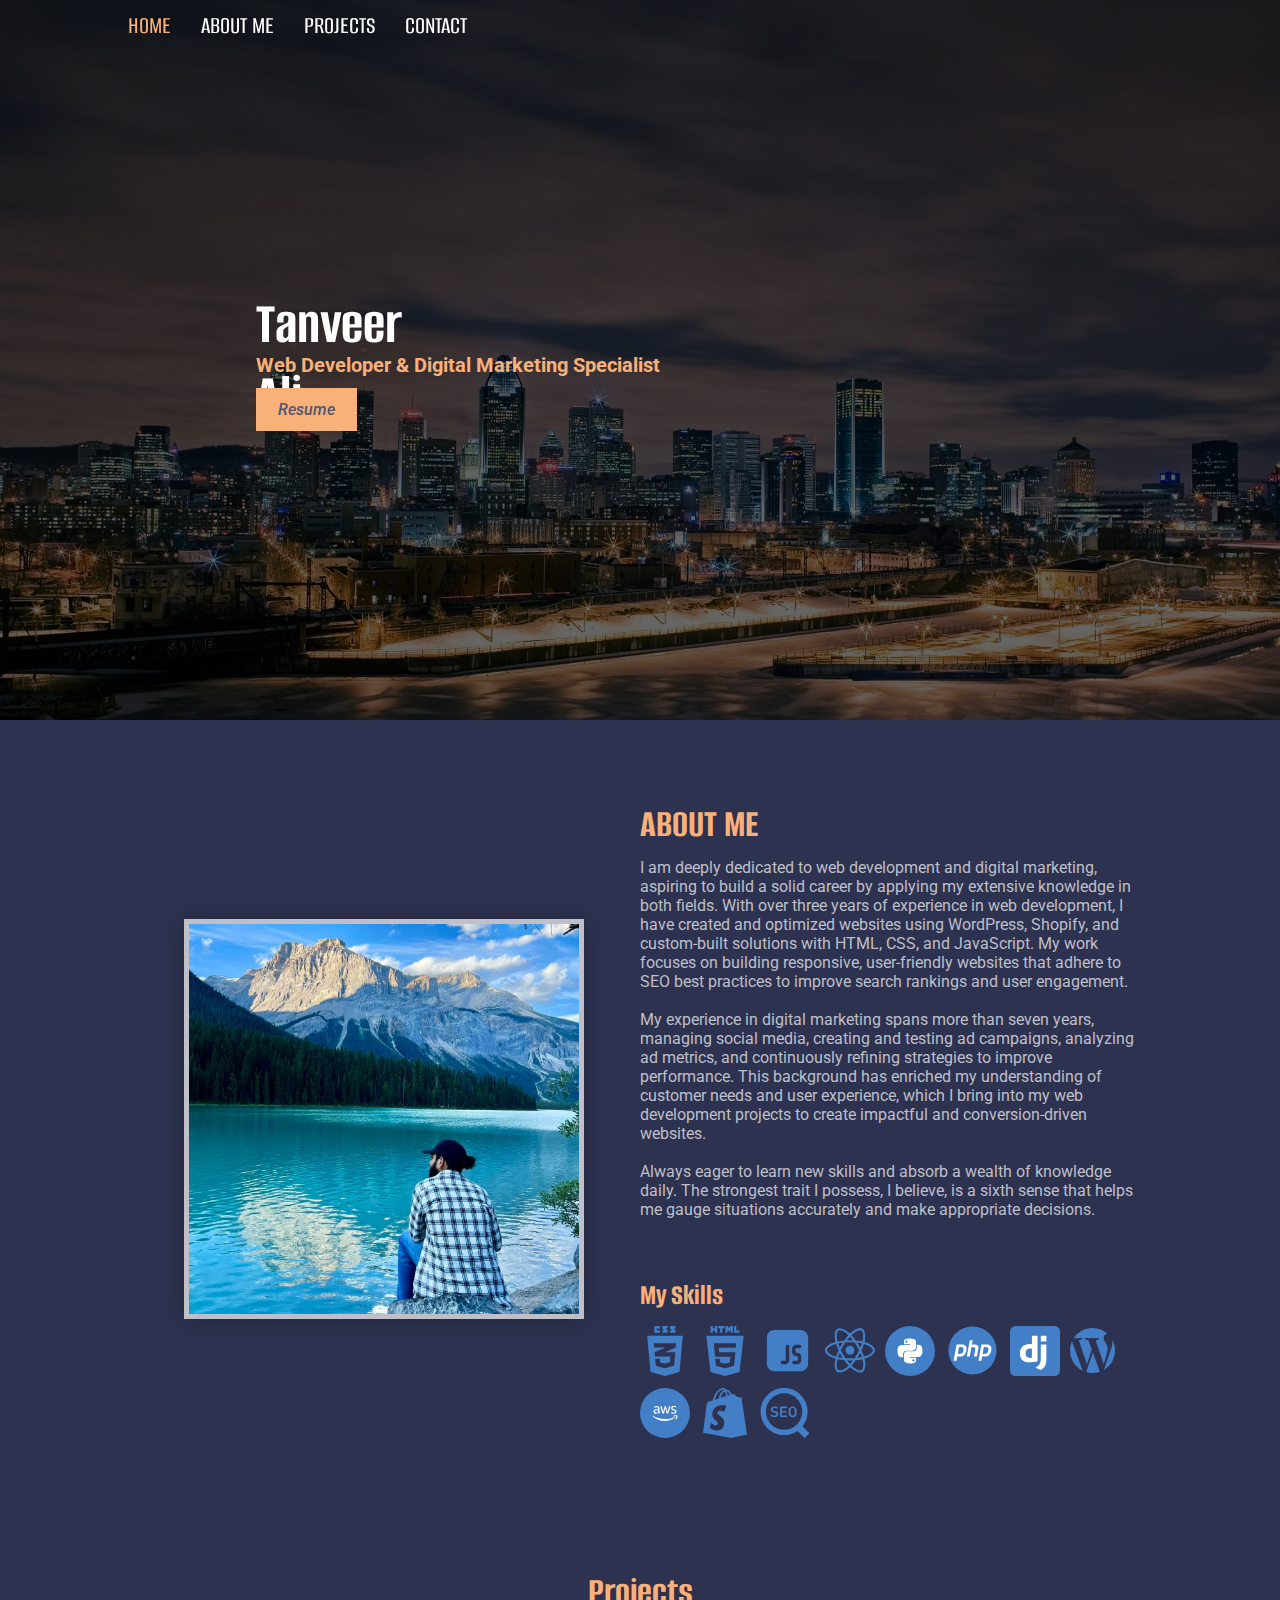
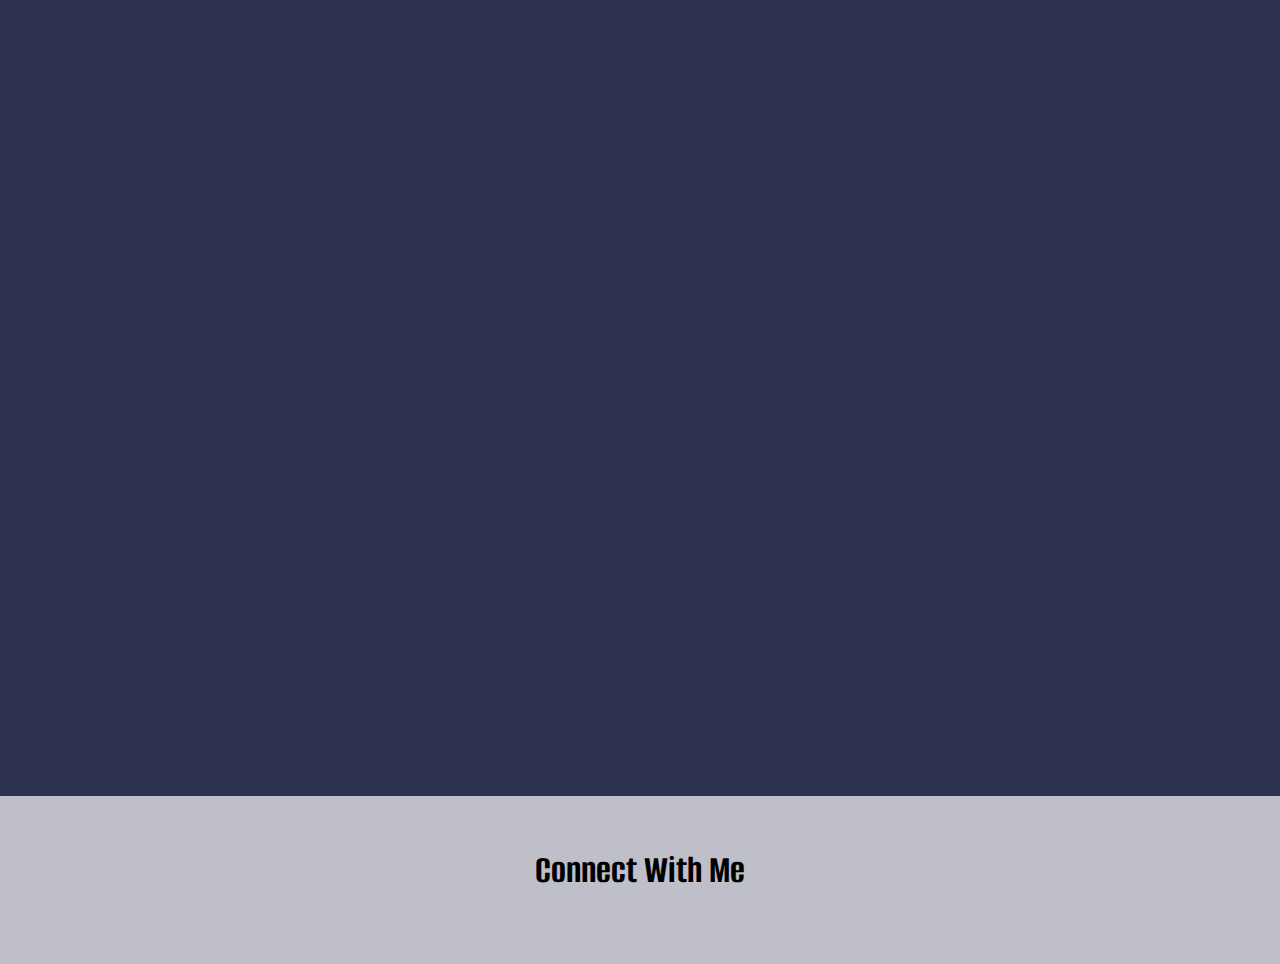
==== index.html @ 38479834 "Edit about me" ====
<!DOCTYPE html>
<html lang="en">

<head>
  <meta charset="UTF-8" />
  <meta name="viewport" content="width=device-width, initial-scale=1.0" />

  <link href="https://fonts.googleapis.com/css2?family=Roboto:wght@200;300;400;500&display=swap" rel="stylesheet" />

  <link href="https://fonts.googleapis.com/css2?family=Alumni+Sans:wght@400;500&display=swap" rel="stylesheet" />

  <link href="https://fonts.googleapis.com/css2?family=PT+Sans+Caption&display=swap" rel="stylesheet" />

  <link href="https://fonts.googleapis.com/css2?family=Quicksand:wght@300;400;500&display=swap" rel="stylesheet" />

  <link href="https://fonts.googleapis.com/css2?family=Lato:ital,wght@0,100;0,300;0,400;1,100;1,300;1,400&display=swap"
    rel="stylesheet" />

  <link rel="stylesheet" href="https://cdnjs.cloudflare.com/ajax/libs/font-awesome/6.4.2/css/all.min.css"
    integrity="sha512-z3gLpd7yknf1YoNbCzqRKc4qyor8gaKU1qmn+CShxbuBusANI9QpRohGBreCFkKxLhei6S9CQXFEbbKuqLg0DA=="
    crossorigin="anonymous" referrerpolicy="no-referrer" />

  <link href="https://unpkg.com/aos@2.3.1/dist/aos.css" rel="stylesheet" />

  <title>Tanveer Ali</title>
  <link rel="stylesheet" href="css/style.css" />
</head>

<body>
  <header class="header">
    <div class="container">
      <nav class="navbar">
        <a href="#home" class="active">Home</a>
        <a href="#about">About Me</a>
        <a href="#projects">Projects</a>
        <a href="#contact">Contact</a>
      </nav>
    </div>

    <i class="fa-solid fa-bars" id="menu-icon"></i>
  </header>

  <!------------- BANNER ------------->
  <section class="banner" id="home">
    <div class="container">
      <div class="text-box">
        <h1>Tanveer Ali</h1>
        <h3>Web Developer & Digital Marketing Specialist</h3>
        <a href="Resume.pdf" target="_blank">Resume</a>
      </div>
      <!-- text-box end -->
    </div>
    <!-- container end -->
  </section>

  <!------------- ABOUT ------------->
  <section class="about" id="about">
    <div class="container">
      <div class="about-flex">
        <div class="left">
          <div class="image"></div>
        </div>

        <div class="right">
          <h2>ABOUT <span>ME</span></h2>
          <p>
            I am deeply dedicated to web development and digital marketing, aspiring to build a solid career by applying
            my extensive knowledge in both fields. With over three years of experience in web development, I have
            created and optimized websites using WordPress, Shopify, and custom-built solutions with HTML, CSS, and
            JavaScript. My work focuses on building responsive, user-friendly websites that adhere to SEO best practices
            to improve search rankings and user engagement.
          </p><br>

          <p>
            My experience in digital marketing spans more than seven years, managing social media, creating and testing
            ad campaigns, analyzing ad metrics, and continuously refining strategies to improve performance. This
            background has enriched my understanding of customer needs and user experience, which I bring into my web
            development projects to create impactful and conversion-driven websites.
          </p><br>

          <p>
            Always eager to learn new skills and absorb a wealth of knowledge daily. The strongest trait I possess, I
            believe, is a sixth sense that helps me gauge situations accurately and make appropriate decisions.
          </p><br><br>

          <h3>My Skills</h3>
          <div class="skills">
            <img src="assets/svg/css.svg" width="50px" height="50px" />
            <img src="assets/svg/html.svg" width="50px" height="50px" />
            <img src="assets/svg/js.svg" width="55px" height="55px" />
            <img src="assets/svg/react.svg" width="50px" height="50px" />
            <img src="assets/svg/python.svg" width="50px" height="50px" />
            <img src="assets/svg/php.svg" width="55px" height="55px" />
            <img src="assets/svg/django.svg" width="50px" height="50px" />
            <img src="assets/svg/wordpress.svg" width="45px" height="45px" />
            <img src="assets/svg/aws.svg" width="50px" height="50px" />
            <img src="assets/svg/shopify.svg" width="50px" height="50px" />
            <img src="assets/svg/seo.svg" width="50px" height="50px" />
          </div>
        </div>
      </div>
    </div>
  </section>

  <!------------- PROJECTS ------------->
  <section class="projects" id="projects">
    <div class="container">
      <h2>Projects</h2>
      <div class="projects-flex">

        <!-- project AudioShpere -->
        <div class="card project1" data-aos="fade-up" data-aos-duration="500">
          <div class="thumbnail"></div>

          <article>
            <h3>AUDIOSHPERE - Podcast Website</h3>
            <p>
              A podcast website where users will be able to listen to
              audios/podcasts of different categories, create accounts and also upload their
              own creation.
            </p>
            <a href="https://www.sktanveer65.web582.com/portfolio/projects/audiosphere-v2/views/view-homesliders.php"
              target="_blank">Demo</a>
            <a href="https://github.com/sk-tanveer-ali/Audiosphere" target="_blank">Github</a>

            <a href="https://www.figma.com/design/VOWmLmZ2tsmQkWJKHl5E4G/Prototype-(AudioSphere)?t=mxPRVC7AeO6gVfGo-1"
              target="_blank">Figma</a>

            <h4>Technologies used:</h4>
            <p>HTML | CSS | JS | PHP | SQL</p>
          </article>
        </div>
        <!-- project AudioSphere end -->

        <!-- project EV Rivals -->
        <div class="card project3" data-aos="fade-up" data-aos-duration="500">
          <div class="thumbnail"></div>

          <article>
            <h3>EV RIVALS - Blog Website</h3>
            <p>
              My personal blog site about Electric Vehicles built with WordPress and Elementor. Mainly generating
              contents using AI and focusing more on doing SEO to increase traffic. Also exploring affiliate marketing
              to generate revenue.
            </p>
            <a href="https://www.evrivals.com" target="_blank">Visit Website</a>
            <!-- <a href="#">Github</a> -->

            <h4>Technologies used:</h4>
            <p>Wordpress | Elementor | Rank Math for SEO </p>
          </article>
        </div>
        <!-- project EV Rivals end -->

        <!-- project Exclusia -->
        <div class="card project7" data-aos="fade-up" data-aos-duration="500">
          <div class="thumbnail"></div>

          <article>
            <h3>EXCLUSIA - Shopify Store</h3>
            <p>
              A Shopify store built by me for a clothing brand, featuring a customized Shopify theme with Liquid
              templating. Currently working on inventory management and SEO.
            </p>
            <a href="https://www.exclusia.com/" target="_blank">Visit Store</a>
            <h4>Technologies used:</h4>
            <p>HTML | CSS | Liquid | JSON | Shopify Store Builder</p>
          </article>
        </div><!-- project Exclusia end -->

        <!-- project Balanced Locus -->
        <div class="card project8" data-aos="fade-up" data-aos-duration="500">
          <div class="thumbnail"></div>

          <article>
            <h3>Balanced Locus - Psychotherapy Service</h3>
            <p>
              My recent project done during my internship for a Psychotherapist. Built the website from scratch in
              wordpress using Elementor. During this project I had to go through a lot of revision with the client until
              she was happy with the design.
            </p>
            <a href="http://rawadh34.sg-host.com/" target="_blank">Visit Website</a>
            <!-- <a href="#">Github</a> -->

            <h4>Technologies used:</h4>
            <p>Wordpress | Elementor </p>
          </article>
        </div>
        <!-- project Balance Locus end -->

        <!-- project Workout Fitness -->
        <div class="card project4" data-aos="fade-up" data-aos-duration="500">
          <div class="thumbnail"></div>

          <article>
            <h3>WORDPRESS THEME</h3>
            <p>
              A theme built from scratch using HTML, CSS, and PHP. This theme is designed for any business offering
              various service packages, sharing their story, and featuring a blog section to aid in SEO.<br>
              For this project, I selected a gym business.
            </p>
            <a href="https://www.optimistic-elgamal.138-197-142-11.plesk.page/" target="_blank">Demo</a>
            <a href="https://github.com/sk-tanveer-ali/Workout-Fitness" target="_blank">Github</a>

            <h4>Technologies used:</h4>
            <p>Wordpress | ACF | HTML | CSS | PHP</p>
          </article>
        </div>
        <!-- project Workout Fitness end -->

        <!-- project Auto Adis -->
        <div class="card project5" data-aos="fade-up" data-aos-duration="500">
          <div class="thumbnail"></div>

          <article>
            <h3>AUTO ADIS - Car Dealership Website</h3>
            <p>
              This project was about rebuilding the website of an existing car
              dealership business using Bootstrap mainly. My goal to rebuild
              this website was to prioritize the needs of the target audience,
              usability and functionality to create a successful online
              platform for the car dealership.
            </p>
            <a href="http://www.sktanveer65.web582.com/portfolio/projects/auto-adis/index.html" target="_blank">Demo</a>
            <a href="https://github.com/sk-tanveer-ali/Auto-Adis" target="_blank">Github</a>

            <h4>Technologies used:</h4>
            <p>HTML | CSS | Bootstrap | Slick Slider | Fancy Box</p>
          </article>
        </div>
        <!-- project Auto Adis end -->

        <!-- project Spendwise -->
        <div class="card project2" data-aos="fade-up" data-aos-duration="500">
          <div class="thumbnail"></div>

          <article>
            <h3>SPENDWISE - Expense Tracker</h3>
            <p>
              It is a web application to add, edit and delete daily
              expenses to keep your spendings on check. Developed using- HTML,
              CSS, Javascript & PHP with relational databases.
            </p>
            <a href="https://www.sktanveer65.web582.com/portfolio/projects/spendwise/spendwise.html"
              target="_blank">Demo</a>
            <a href="#">Github</a>

            <h4>Technologies used:</h4>
            <p>HTML | CSS | JS | PHP | Bootstrap</p>
          </article>
        </div>
        <!-- project Spendwise end -->

        <!-- project Brewed Awekening -->
        <!-- <div class="card project6" data-aos="fade-up" data-aos-duration="500">
          <div class="thumbnail"></div>

          <article>
            <h3>BREWED AWAKENING - Coffee Shop</h3>
            <p>
              A simple website for a coffee shop.
            </p>
            <a href="http://www.sktanveer65.web582.com/portfolio/projects/brewed-awakening/index.html"
              target="_blank">Demo</a>
            <a href="https://github.com/sk-tanveer-ali/brewed-awakening" target="_blank">Github</a>

            <h4>Technologies used:</h4>
            <p>HTML | CSS</p>
          </article>
        </div> -->
        <!-- project Brewed Awakening end -->

      </div><!-- projects-flex end -->
    </div><!-- container end -->
  </section>

  <!-- <section class="photoshop">
      <div class="container">
        <h2>Photoshop</h2>
        <div class="photoshop-flex">
          <article></article>
          <div class="slider">

          </div>
        </div>
      </div>
    </section> -->

  <footer class="contact" id="contact">
    <div class="container">
      <h2>Connect With Me</h2>
      <div class="contact-flex">
        <a href="https://www.linkedin.com/in/sk-tanveer-ali/" target="_blank"><i class="fa-brands fa-linkedin"></i></a>

        <a href="mailto:sktanveerali.official@gmail.com"><i class="fa-solid fa-envelope"></i></a>
      </div>
    </div>
    <!-- container end -->
  </footer>

  <script src="js/script.js"></script>

  <script src="https://unpkg.com/aos@2.3.1/dist/aos.js"></script>

  <script>
    AOS.init({ once: true });
  </script>
</body>

</html>
---- css/style.css ----
/*
#437FC7
#6DAFFE
#EDF6FF
#FFFFFF
#B9732F
*/

* {
  margin: 0;
  padding: 0;
  box-sizing: border-box;
  scroll-behavior: smooth;
}

:root {
  --primary-color: #2d3250;
  --secondary-color: #676f9d;
  --bg-color: #2d3250;
  --button-color: #f9b17a;
  --secondary-bg-color: #bebfc8;
  --text-color1: #f9b17a;
  --text-color2: #51556f;
  --text-color3: #bebfc8;
  --header-color: #424769;
}

body {
  background-color: var(--bg-color);
  font-family: "Alumni Sans", sans-serif;
}

section {
  padding: 50px 0;
}

.container {
  max-width: 1200px;
  width: 80%;
  margin: 0 auto;
}

/************************** HEADER ***********************/

.header {
  background-color: transparent;
  font-size: 25px;
  color: white;
  height: 50px;
  width: 100%;
  display: flex;
  justify-content: center;
  align-items: center;
  position: fixed;
  left: 0%;
  top: 0%;
  z-index: 1;
  transition: 0.3s;
}

.sticky {
  background-color: var(--header-color);
  filter: drop-shadow(0px 0px 10px rgba(0, 0, 0, 0.5));
}

.navbar {
  display: flex;
  justify-content: left;
  align-items: center;
  gap: 30px;
}

.navbar a {
  text-decoration: none;
  text-transform: uppercase;
  font-weight: 500;
  color: white;
}

.navbar a:hover,
.navbar a.active {
  cursor: pointer;
  color: var(--text-color1);
}

#menu-icon {
  font-size: 25px;
  color: var(--text-color);
  cursor: pointer;
  display: none;
}

/************************** BANNER ***********************/
.banner {
  background: url("../assets/images/banner.jpg") rgba(0, 0, 0, 0.6);
  background-position: center;
  background-size: cover;
  background-blend-mode: overlay;
  background-attachment: fixed;
  height: 80vh;
  position: relative;
}

.text-box {
  position: absolute;
  text-align: left;
  color: white;
  left: 20%;
  top: 40%;
}

.text-box h1 {
  animation: 1s h1 ease-out;
  position: absolute;
  font-family: "Alumni Sans", sans-serif;
  font-size: 60px;
  width: 200px;
}

@keyframes h1 {
  from {
    transform: translateX(-500px);
  }

  to {
    transform: translateX(0px);
  }
}

.text-box h3 {
  animation: 1s h3 ease-out;
  position: absolute;
  top: 65px;
  font-family: "Roboto", sans-serif;
  font-size: 20px;
  width: 500px;
  color: var(--text-color1);
  margin-bottom: 30px;
}

@keyframes h3 {
  from {
    transform: translateX(-500px);
  }

  to {
    transform: translateX(0px);
  }
}

.text-box a {
  animation: 1.5s resume-btn linear;
  position: absolute;
  top: 100px;
  font-family: "Roboto", sans-serif;
  font-weight: 500;
  font-style: oblique;
  color: var(--text-color2);
  text-decoration: none;
  padding: 10px 20px;
  background-color: var(--button-color);
  color: var(--text-color2);
  border: 2px solid transparent;
  transition: 0.5s;
}

@keyframes resume-btn {
  from {
    opacity: 0;
  }

  to {
    opacity: 1;
  }
}

.text-box a:hover {
  cursor: pointer;
  background-color: var(--header-color);
  border: 2px solid var(--text-color1);
  color: white;
}

/************************** ABOUT ***********************/

.about {
  padding: 80px 0;
  position: relative;
  color: var(--text-color3);
}

.about-flex {
  display: flex;
  align-items: center;
}

.about-flex .left {
  display: flex;
  justify-content: center;
  align-items: center;
  width: 50%;
}

.about .left .image {
  background-image: url(../assets/images/me.jpg);
  background-size: cover;
  background-position: center;
  background-blend-mode: overlay;
  border: 5px solid var(--secondary-bg-color);
  filter: drop-shadow(0px 0px 10px rgba(0, 0, 0, 0.25));
  height: 400px;
  width: 400px;
  position: relative;
}

.about .right {
  width: 50%;
  padding: 0 10px 0 0;
}

.about .right .skills {
  display: wrap;
  flex-wrap: wrap;
  justify-content: left;
  align-items: center;
  gap: 10px;
}

.about .right h2 {
  font-size: 40px;
  margin-bottom: 10px;
  color: var(--text-color1);
}

.about .right h2 span {
  color: var(--text-color1);
}

.about .right p {
  font-family: "Roboto", sans-serif;
}

.about .right a {
  color: var(--text-color3);
}

.about .right a:hover {
  color: var(--text-color1);
}

.about .right h3 {
  color: var(--header-color);
  font-size: 30px;
  color: var(--text-color1);
  margin-top: 20px;
  margin-bottom: 10px;
}

.skills {
  display: flex;
  gap: 10px;
}

/************************ PROJECTS ***********************/

.projects {
  text-align: center;
}

.projects .container {
  width: 70%;
}

.projects .thumbnail {
  width: 30%;
  display: flex;
  justify-content: center;
  align-items: center;
}

.projects article {
  width: 70%;
}

.projects h2 {
  font-size: 40px;
  margin-bottom: 20px;
  color: var(--text-color1);
}

.projects .card {
  background-color: var(--secondary-color);
  display: flex;
  justify-content: center;
  align-items: center;
  min-height: 300px;
  gap: 30px;
  margin-bottom: 30px;
  border-radius: 5px;
  text-align: left;
  filter: drop-shadow(0px 0px 10px rgba(0, 0, 0, 0.25));
  transition: 0.25s;
}

/* .projects .card:hover {
  scale: 1.025;
} */

.projects .card .thumbnail {
  height: 250px;
  width: 350px;
  margin: 0px 20px;
}

.projects .project1 .thumbnail {
  border: 2px solid white;
  background-image: url(../assets/images/audiosphere.png);
  background-size: cover;
}

.projects .project2 .thumbnail {
  height: 250px;
  width: 350px;
  border: 2px solid white;
  background-image: url(../assets/images/spendwise.png);
  background-size: cover;
}

.projects .project3 .thumbnail {
  height: 250px;
  width: 350px;
  border: 2px solid white;
  background-image: url(../assets/images/evrivals.png);
  background-size: cover;
}

.projects .project4 .thumbnail {
  height: 250px;
  width: 350px;
  border: 2px solid white;
  background-image: url(../assets/images/workout.png);
  background-size: cover;
}

.projects .project5 .thumbnail {
  height: 250px;
  width: 350px;
  border: 2px solid white;
  background-image: url(../assets/images/autoadis.png);
  background-size: cover;
}

.projects .project6 .thumbnail {
  height: 250px;
  width: 350px;
  border: 2px solid white;
  background-image: url(../assets/images/brewedawekening.png);
  background-size: cover;
}

.projects .project7 .thumbnail {
  height: 250px;
  width: 350px;
  border: 2px solid white;
  background-image: url(../assets/images/exclusia.png);
  background-size: cover;
}

.projects .project8 .thumbnail {
  height: 250px;
  width: 350px;
  border: 2px solid white;
  background-image: url(../assets/images/balancedlocus.png);
  background-size: cover;
}

.projects .card article {
  padding-right: 30px;
  width: 60%;
}

.projects article h3 {
  font-size: 30px;
  color: white;
  margin-bottom: 10px;
  transition: 0.3s;
}

.projects article p {
  font-family: "Lato", sans-serif;
  font-size: 16px;
  transition: 0.3s;
}

.projects article a {
  display: inline-block;
  text-decoration: none;
  text-align: center;
  color: var(--text-color2);
  background-color: var(--text-color1);
  font-size: 18px;
  padding: 5px 10px;
  margin: 10px 0;
  margin-right: 10px;
  transition: 0.3s;
}

.projects .card:hover a {
  animation: skew-y-shake 1.3s infinite;
}

@keyframes skew-y-shake {
  0% {
    transform: skewY(-10deg);
  }

  5% {
    transform: skewY(10deg);
  }

  10% {
    transform: skewY(-10deg);
  }

  15% {
    transform: skewY(10deg);
  }

  20% {
    transform: skewY(0deg);
  }

  100% {
    transform: skewY(0deg);
  }
}

.projects article a:hover {
  color: var(--text-color2);
}

.projects h4 {
  font-size: 20px;
  color: white;
  transition: 0.3s;
}

.projects .card:hover h3,
.projects .card:hover h4 {
  color: var(--text-color1);
}

.projects .card:hover p {
  color: white;
}

/************************** CONTACT ***********************/

.contact {
  background-color: var(--secondary-bg-color);
  padding: 50px 0;
  text-align: center;
}

.contact h2 {
  font-size: 40px;
  margin-bottom: 20px;
}

.contact-flex {
  display: flex;
  justify-content: center;
  gap: 30px;
}

.contact .fa-linkedin,
.contact .fa-envelope {
  font-size: 50px;
  color: var(--primary-color);
}

.contact i:hover {
  color: var(--header-color);
  transition: 0.3s;
}

/************************** BREAKPOINTS ***********************/

@media (max-width: 1200px) {}

@media (max-width: 1050px) {
  .banner::before {
    right: 400px;
  }

  /******about********/

  .about-flex {
    flex-direction: column;
  }

  .about-flex .left {
    width: 100%;
    margin-bottom: 10px;
  }

  .about .right {
    text-align: center;
    width: 100%;
  }

  .about .right .skills {
    justify-content: center;
  }

  /******projects********/
  .projects .card {
    flex-direction: column;
    padding: 20px;
  }

  .projects .card article {
    padding-right: 0px;
    width: 90%;
  }
}

@media (max-width: 768px) {
  .header {
    background: var(--primary-color);
  }

  #menu-icon {
    display: block;
    padding: 0 30px;
  }

  .navbar {
    display: block;
    position: absolute;
    top: 100%;
    left: -100%;
    width: 100%;
    padding: 0 30px;
    background-color: var(--primary-color);
    transition-delay: 0.25s;
  }

  .navbar.active {
    left: 0;
    transition-delay: 0s;
  }

  .navbar a {
    display: block;
  }
}

@media (max-width: 600px) {

  .text-box h1 {
    width: 230px;
  }

  .text-box h3 {
    top: 70px;
    width: 300px;
  }

  .text-box a {
    top: 130px;
  }

  .about .right .skills {
    flex-wrap: wrap;
    justify-content: center;
    width: 90%;
  }

  .projects .container {
    width: 90%;
  }
}
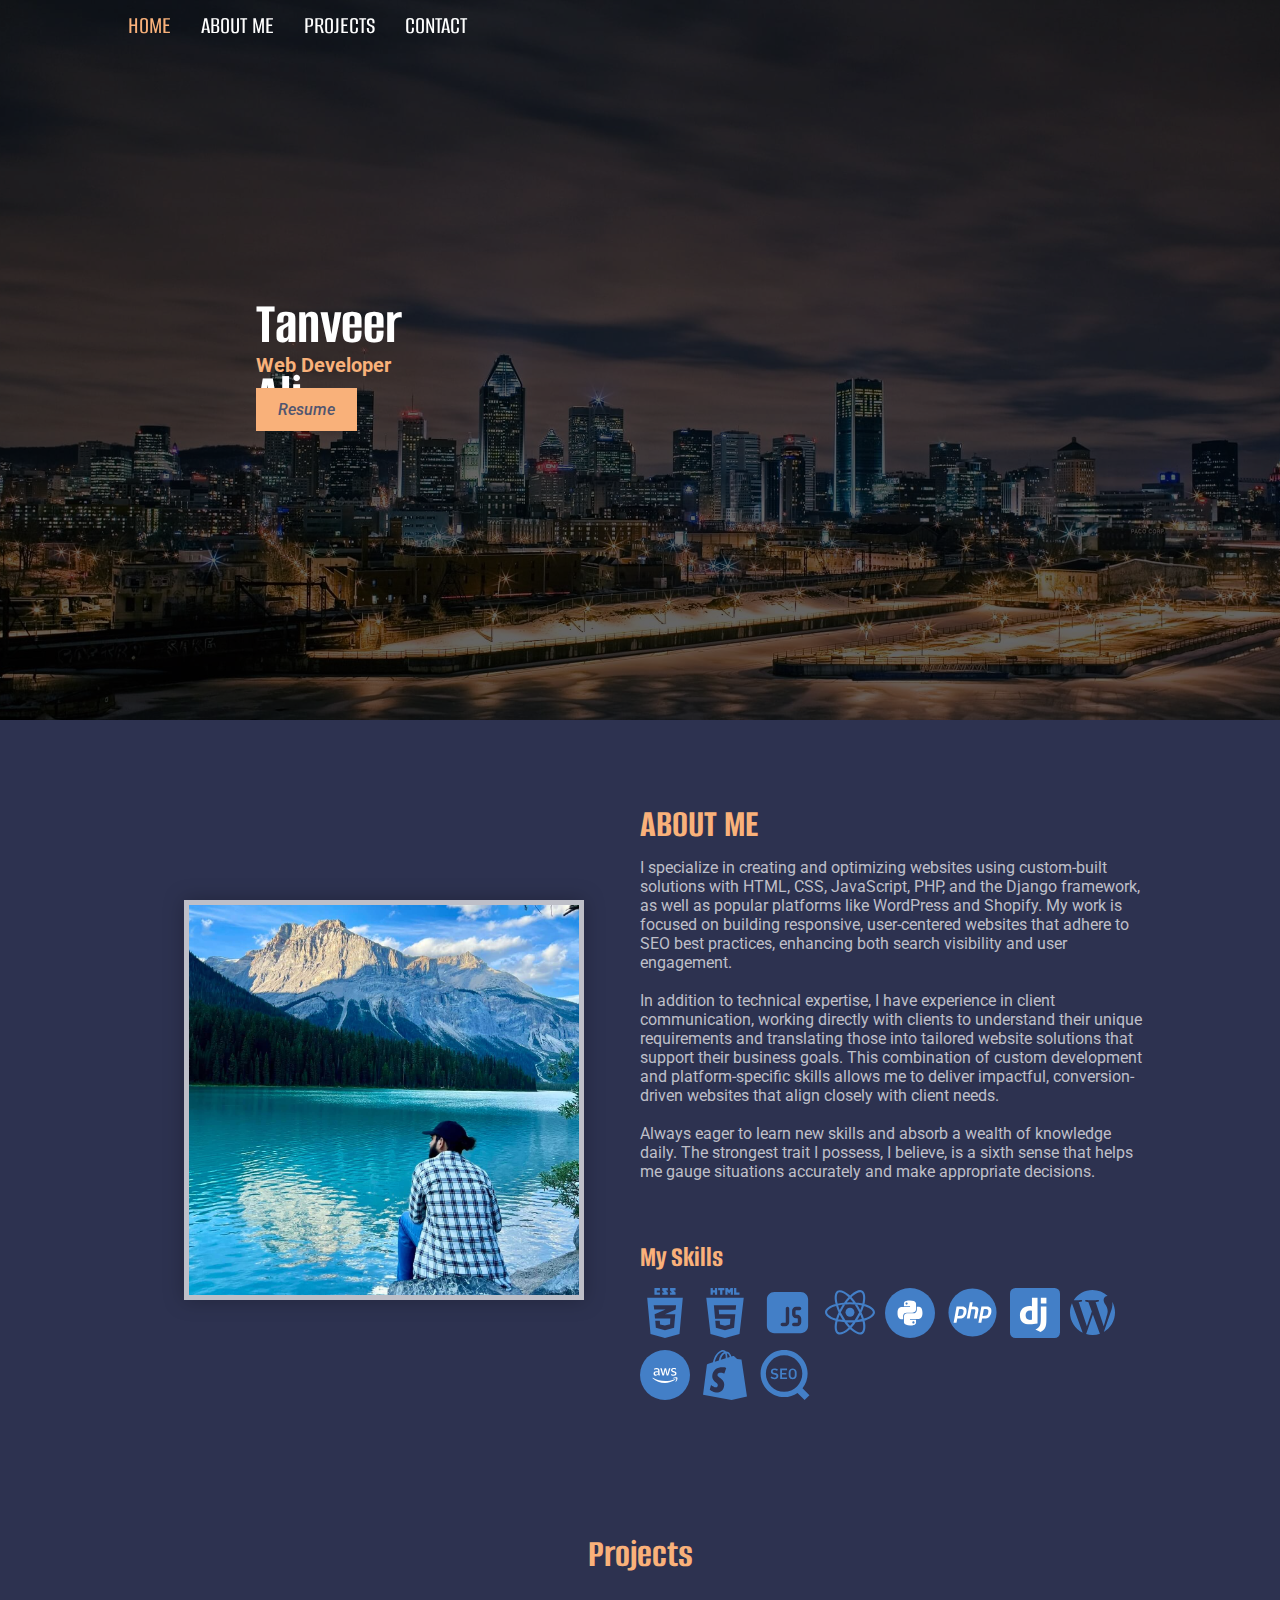
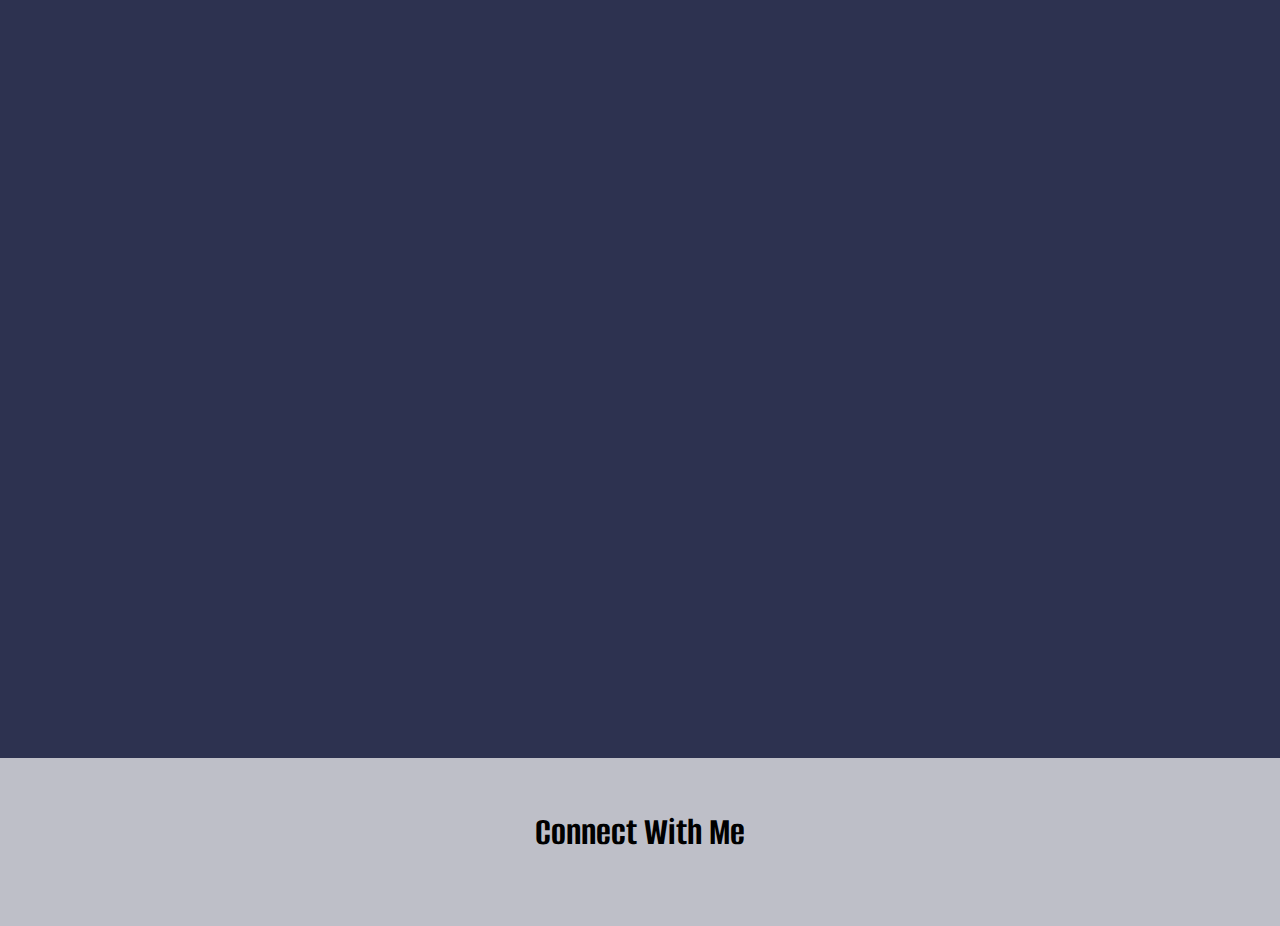
==== commit ef8c87b7: "Edit info" ====
--- a/index.html
+++ b/index.html
@@ -45,7 +45,7 @@
     <div class="container">
       <div class="text-box">
         <h1>Tanveer Ali</h1>
-        <h3>Web Developer & Digital Marketing Specialist</h3>
+        <h3>Web Developer</h3>
         <a href="Resume.pdf" target="_blank">Resume</a>
       </div>
       <!-- text-box end -->
@@ -64,18 +64,17 @@
         <div class="right">
           <h2>ABOUT <span>ME</span></h2>
           <p>
-            I am deeply dedicated to web development and digital marketing, aspiring to build a solid career by applying
-            my extensive knowledge in both fields. With over three years of experience in web development, I have
-            created and optimized websites using WordPress, Shopify, and custom-built solutions with HTML, CSS, and
-            JavaScript. My work focuses on building responsive, user-friendly websites that adhere to SEO best practices
-            to improve search rankings and user engagement.
+            I specialize in creating and optimizing websites using custom-built solutions with HTML, CSS, JavaScript,
+            PHP, and the Django framework, as well as popular platforms like WordPress and Shopify. My work is focused
+            on building responsive, user-centered websites that adhere to SEO best practices, enhancing both search
+            visibility and user engagement.
           </p><br>
 
           <p>
-            My experience in digital marketing spans more than seven years, managing social media, creating and testing
-            ad campaigns, analyzing ad metrics, and continuously refining strategies to improve performance. This
-            background has enriched my understanding of customer needs and user experience, which I bring into my web
-            development projects to create impactful and conversion-driven websites.
+            In addition to technical expertise, I have experience in client communication, working directly with clients
+            to understand their unique requirements and translating those into tailored website solutions that support
+            their business goals. This combination of custom development and platform-specific skills allows me to
+            deliver impactful, conversion-driven websites that align closely with client needs.
           </p><br>
 
           <p>
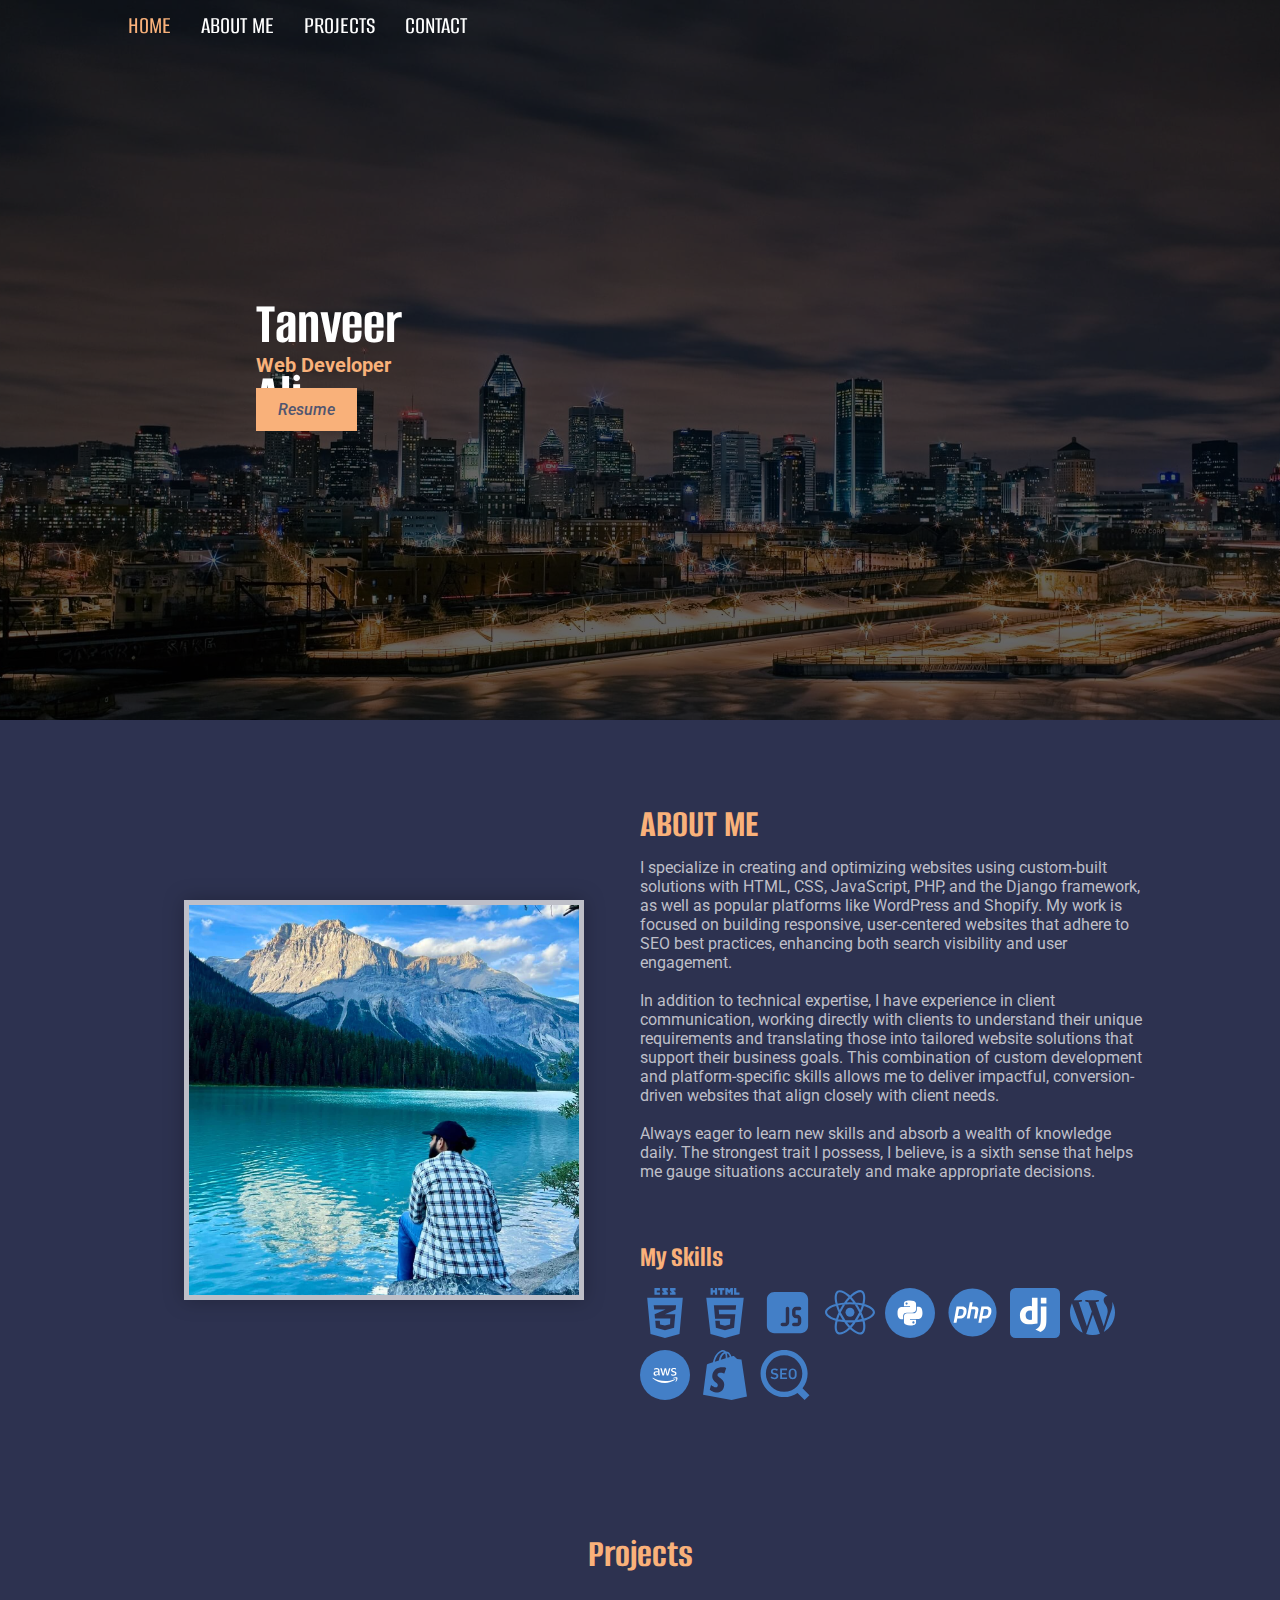
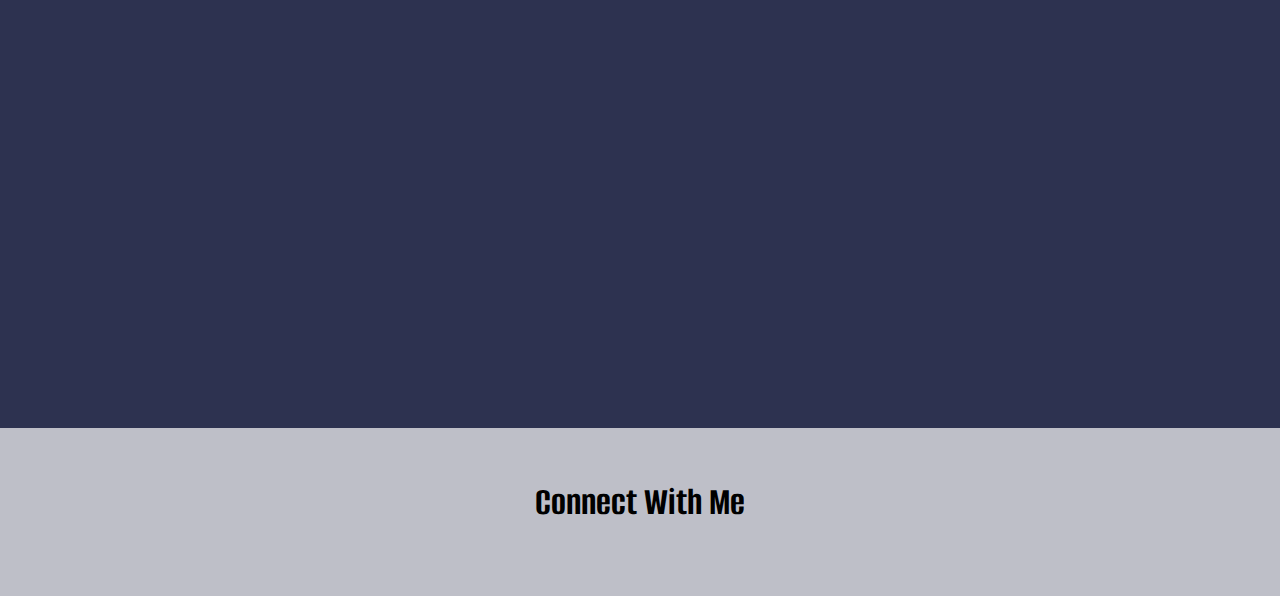
==== commit a6b10d2f: "Fix index.html update from another repo" ====
--- a/index.html
+++ b/index.html
@@ -107,29 +107,7 @@
       <h2>Projects</h2>
       <div class="projects-flex">
 
-        <!-- project AudioShpere -->
-        <div class="card project1" data-aos="fade-up" data-aos-duration="500">
-          <div class="thumbnail"></div>
-
-          <article>
-            <h3>AUDIOSHPERE - Podcast Website</h3>
-            <p>
-              A podcast website where users will be able to listen to
-              audios/podcasts of different categories, create accounts and also upload their
-              own creation.
-            </p>
-            <a href="https://www.sktanveer65.web582.com/portfolio/projects/audiosphere-v2/views/view-homesliders.php"
-              target="_blank">Demo</a>
-            <a href="https://github.com/sk-tanveer-ali/Audiosphere" target="_blank">Github</a>
-
-            <a href="https://www.figma.com/design/VOWmLmZ2tsmQkWJKHl5E4G/Prototype-(AudioSphere)?t=mxPRVC7AeO6gVfGo-1"
-              target="_blank">Figma</a>
-
-            <h4>Technologies used:</h4>
-            <p>HTML | CSS | JS | PHP | SQL</p>
-          </article>
-        </div>
-        <!-- project AudioSphere end -->
+
 
         <!-- project EV Rivals -->
         <div class="card project3" data-aos="fade-up" data-aos-duration="500">
@@ -167,7 +145,7 @@
           </article>
         </div><!-- project Exclusia end -->
 
-        <!-- project Balanced Locus -->
+        <!-- project Balanced Locus --->
         <div class="card project8" data-aos="fade-up" data-aos-duration="500">
           <div class="thumbnail"></div>
 
@@ -198,7 +176,7 @@
               various service packages, sharing their story, and featuring a blog section to aid in SEO.<br>
               For this project, I selected a gym business.
             </p>
-            <a href="https://www.optimistic-elgamal.138-197-142-11.plesk.page/" target="_blank">Demo</a>
+            <a href="https://orange-kudu-597325.hostingersite.com/" target="_blank">Demo</a>
             <a href="https://github.com/sk-tanveer-ali/Workout-Fitness" target="_blank">Github</a>
 
             <h4>Technologies used:</h4>
@@ -220,7 +198,7 @@
               usability and functionality to create a successful online
               platform for the car dealership.
             </p>
-            <a href="http://www.sktanveer65.web582.com/portfolio/projects/auto-adis/index.html" target="_blank">Demo</a>
+            <a href="https://sk-tanveer-ali.github.io/Auto-Adis/" target="_blank">Demo</a>
             <a href="https://github.com/sk-tanveer-ali/Auto-Adis" target="_blank">Github</a>
 
             <h4>Technologies used:</h4>
@@ -229,8 +207,34 @@
         </div>
         <!-- project Auto Adis end -->
 
+
+        <!-- project AudioShpere -->
+        <div class="card project1" data-aos="fade-up" data-aos-duration="500">
+          <div class="thumbnail"></div>
+
+          <article>
+            <h3>AUDIOSHPERE - Podcast Website</h3>
+            <p>
+              A podcast website where users will be able to listen to
+              audios/podcasts of different categories, create accounts and also upload their
+              own creation.
+            </p>
+            <a href="https://www.sktanveer65.web582.com/portfolio/projects/audiosphere-v2/views/view-homesliders.php"
+              target="_blank">Demo</a>
+            <a href="https://github.com/sk-tanveer-ali/Audiosphere" target="_blank">Github</a>
+
+            <a href="https://www.figma.com/design/VOWmLmZ2tsmQkWJKHl5E4G/Prototype-(AudioSphere)?t=mxPRVC7AeO6gVfGo-1"
+              target="_blank">Figma</a>
+
+            <h4>Technologies used:</h4>
+            <p>HTML | CSS | JS | PHP | SQL</p>
+          </article>
+        </div>
+        <!-- project AudioSphere end -->
+
+
         <!-- project Spendwise -->
-        <div class="card project2" data-aos="fade-up" data-aos-duration="500">
+        <!-- <div class="card project2" data-aos="fade-up" data-aos-duration="500">
           <div class="thumbnail"></div>
 
           <article>
@@ -247,7 +251,7 @@
             <h4>Technologies used:</h4>
             <p>HTML | CSS | JS | PHP | Bootstrap</p>
           </article>
-        </div>
+        </div> -->
         <!-- project Spendwise end -->
 
         <!-- project Brewed Awekening -->
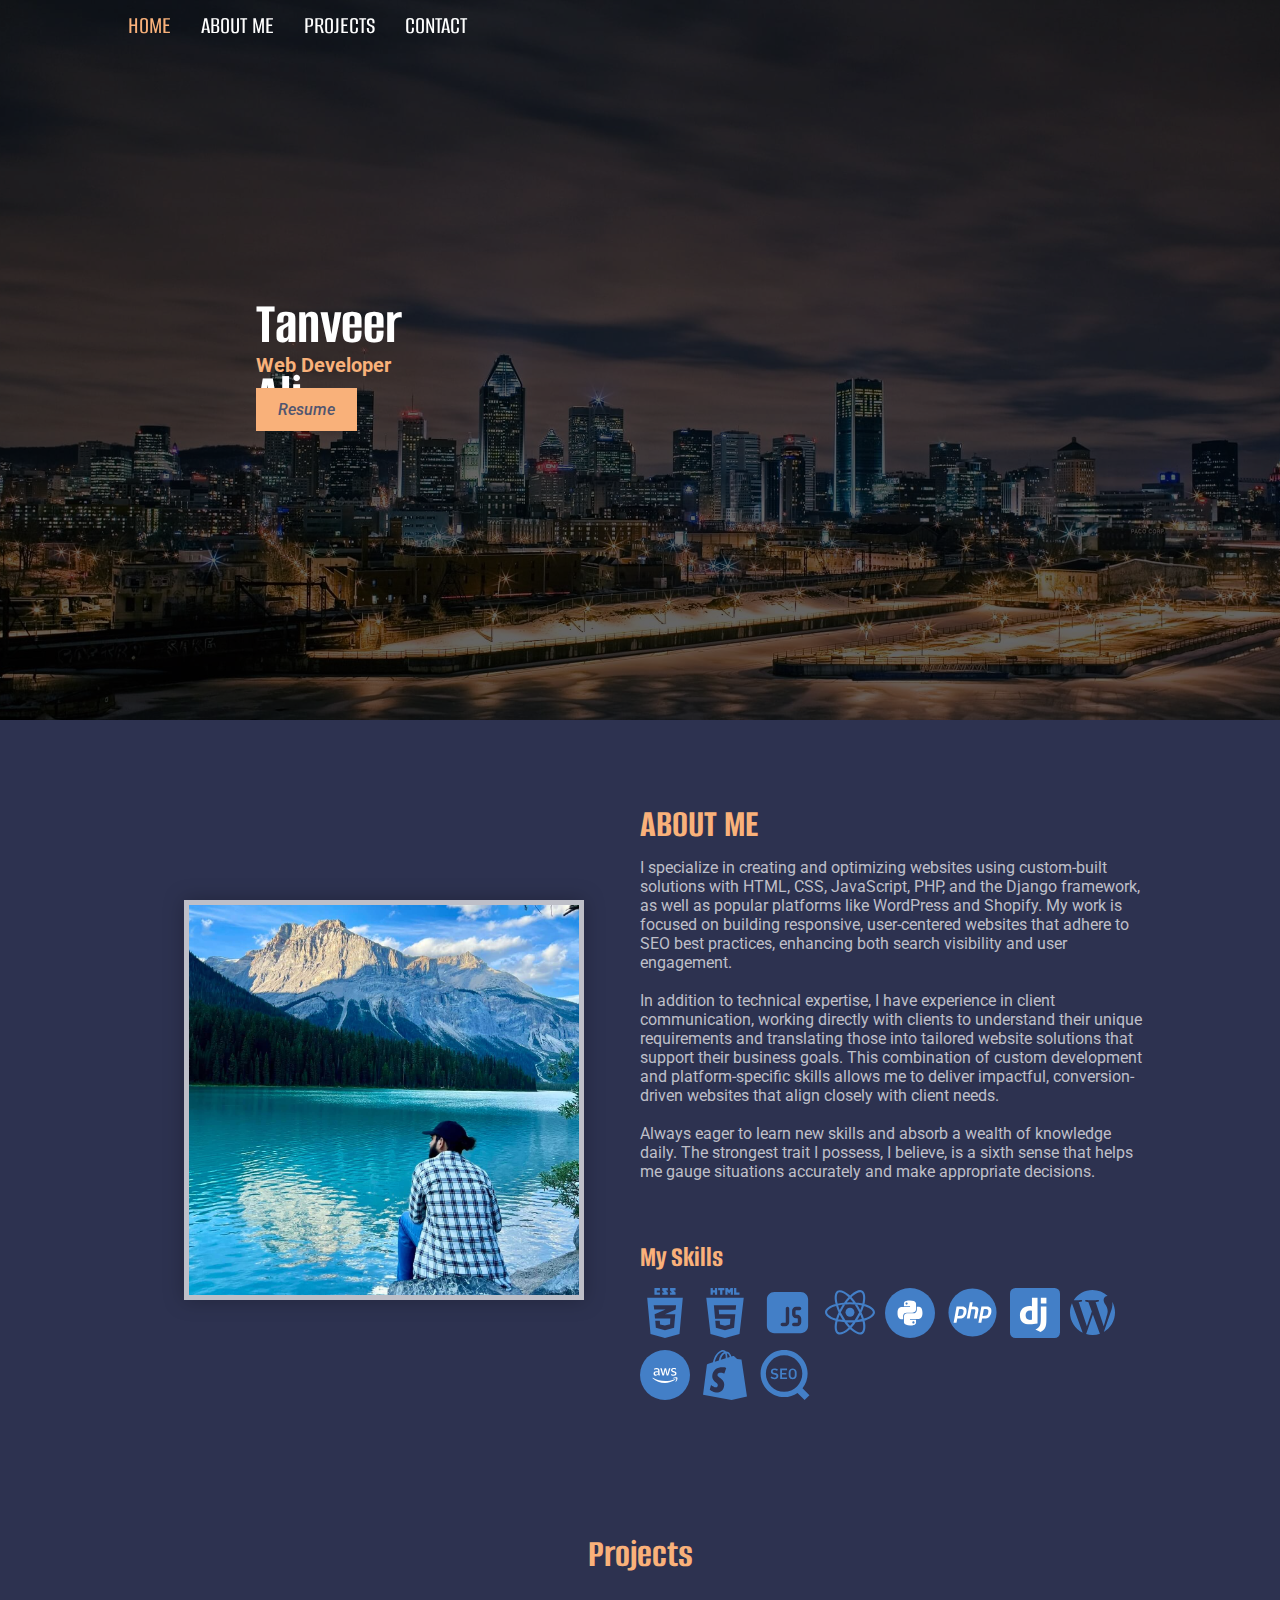
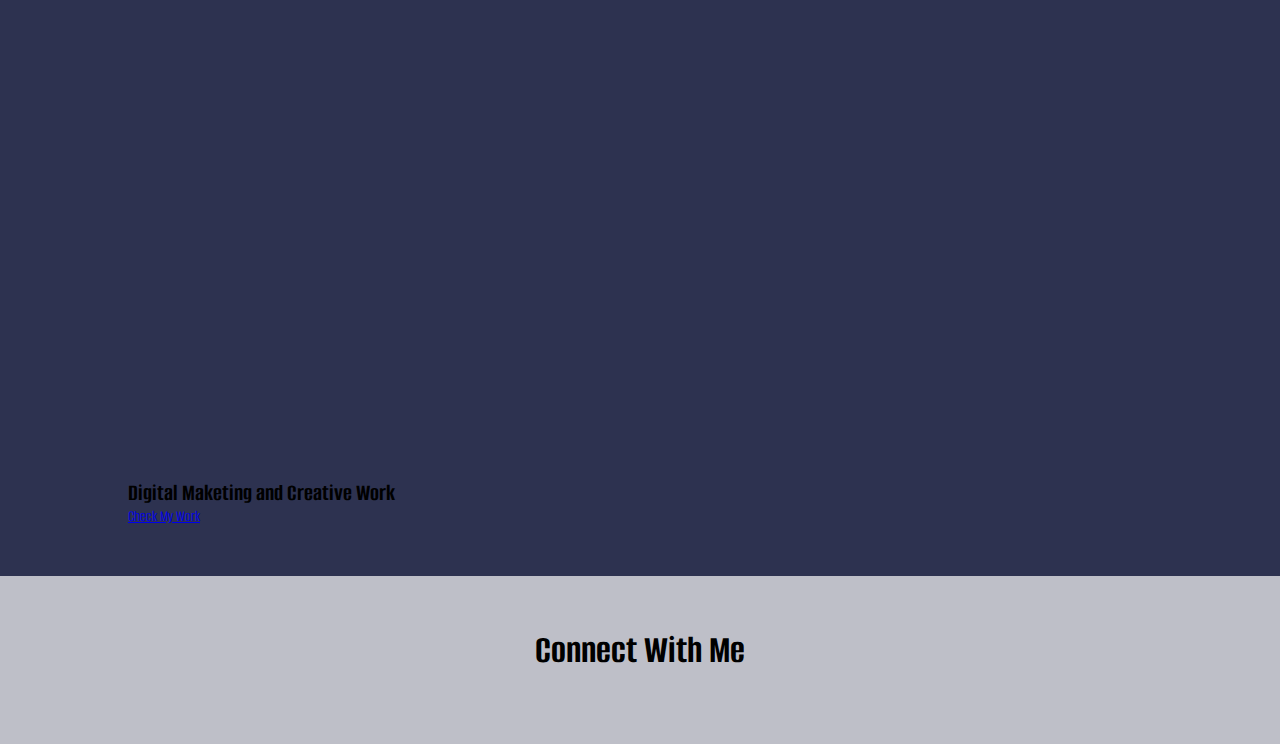
==== commit 6ba8950a: "Update index html" ====
--- a/index.html
+++ b/index.html
@@ -219,7 +219,7 @@
               audios/podcasts of different categories, create accounts and also upload their
               own creation.
             </p>
-            <a href="https://www.sktanveer65.web582.com/portfolio/projects/audiosphere-v2/views/view-homesliders.php"
+            <a href="https://audiosphere.hustlemedia360.com/audiosphere/views/view-homesliders.php"
               target="_blank">Demo</a>
             <a href="https://github.com/sk-tanveer-ali/Audiosphere" target="_blank">Github</a>
 
@@ -289,6 +289,14 @@
       </div>
     </section> -->
 
+  <section class="marketing" id="marketing">
+    <div class="container">
+      <h2>Digital Maketing and Creative Work</h2>
+      <a href="Work.pdf" target="_blank">Check My Work</a>
+    </div>
+  </section>
+
+
   <footer class="contact" id="contact">
     <div class="container">
       <h2>Connect With Me</h2>
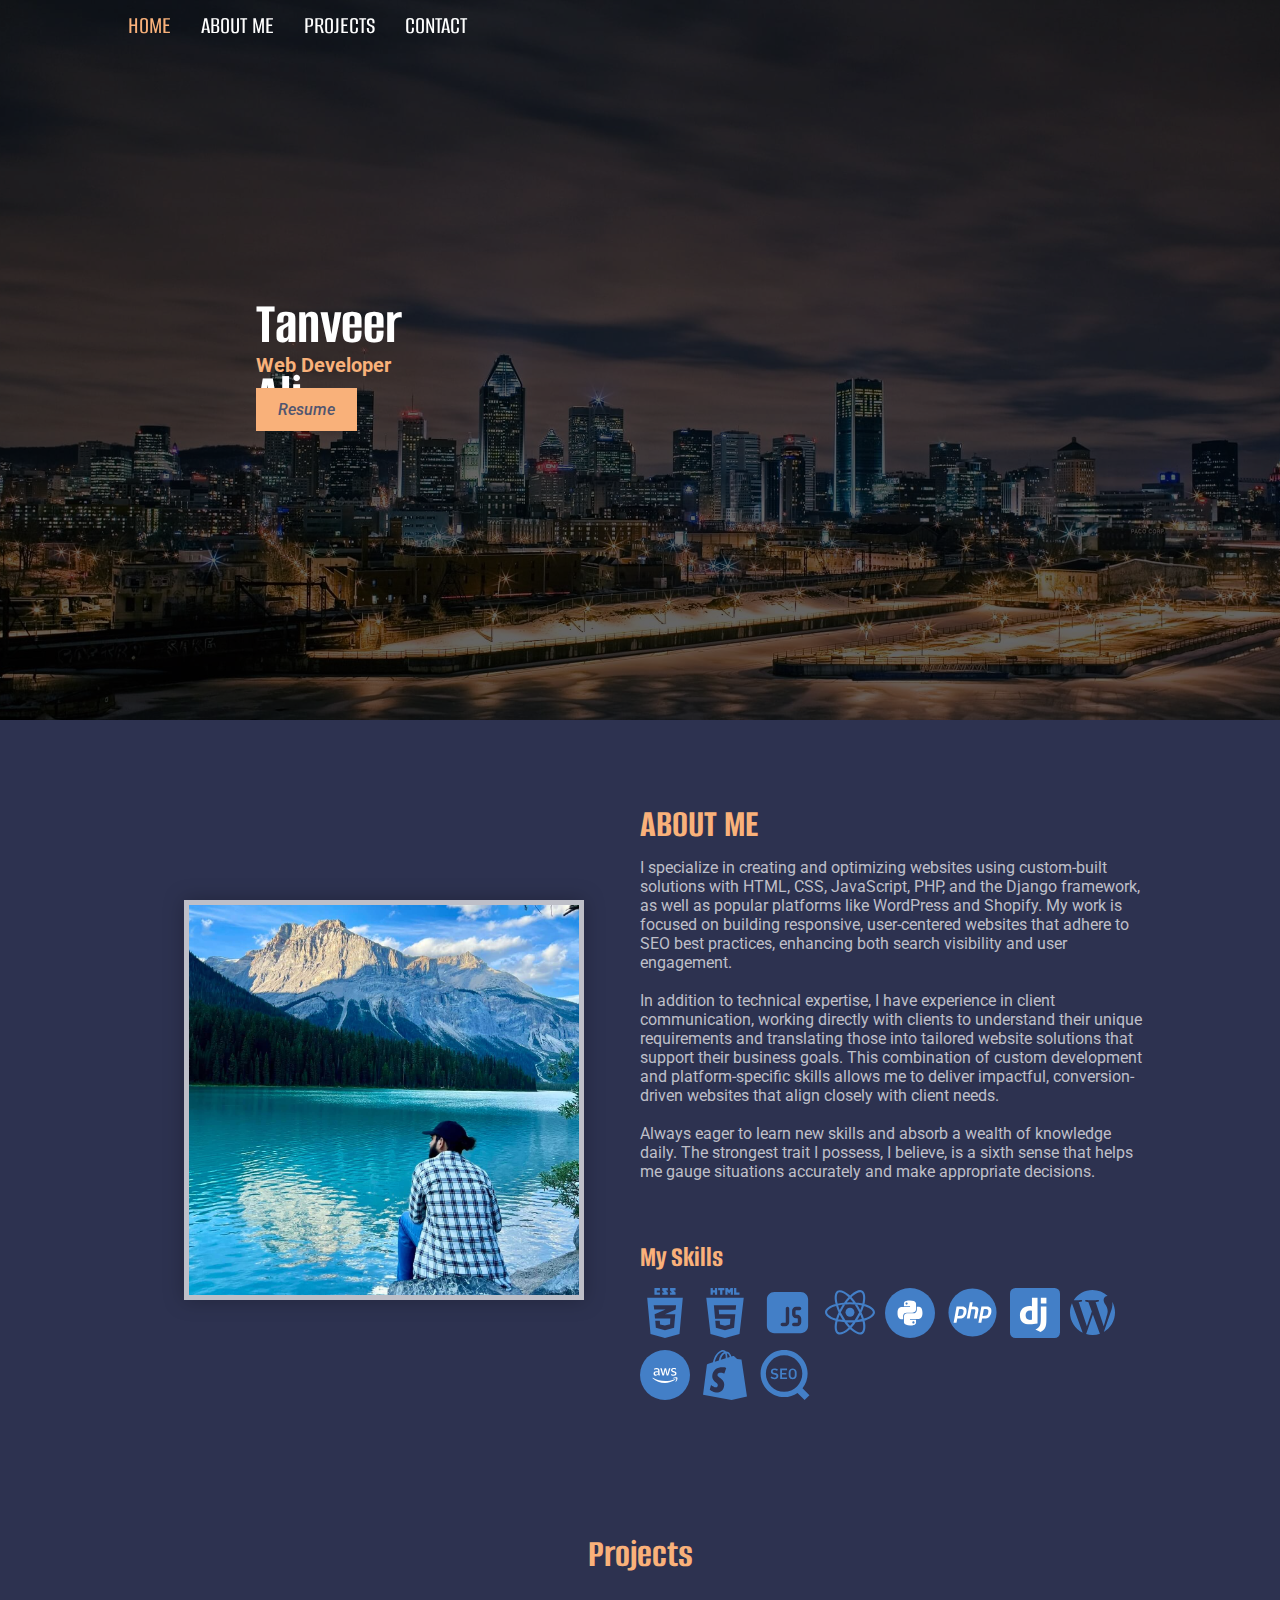
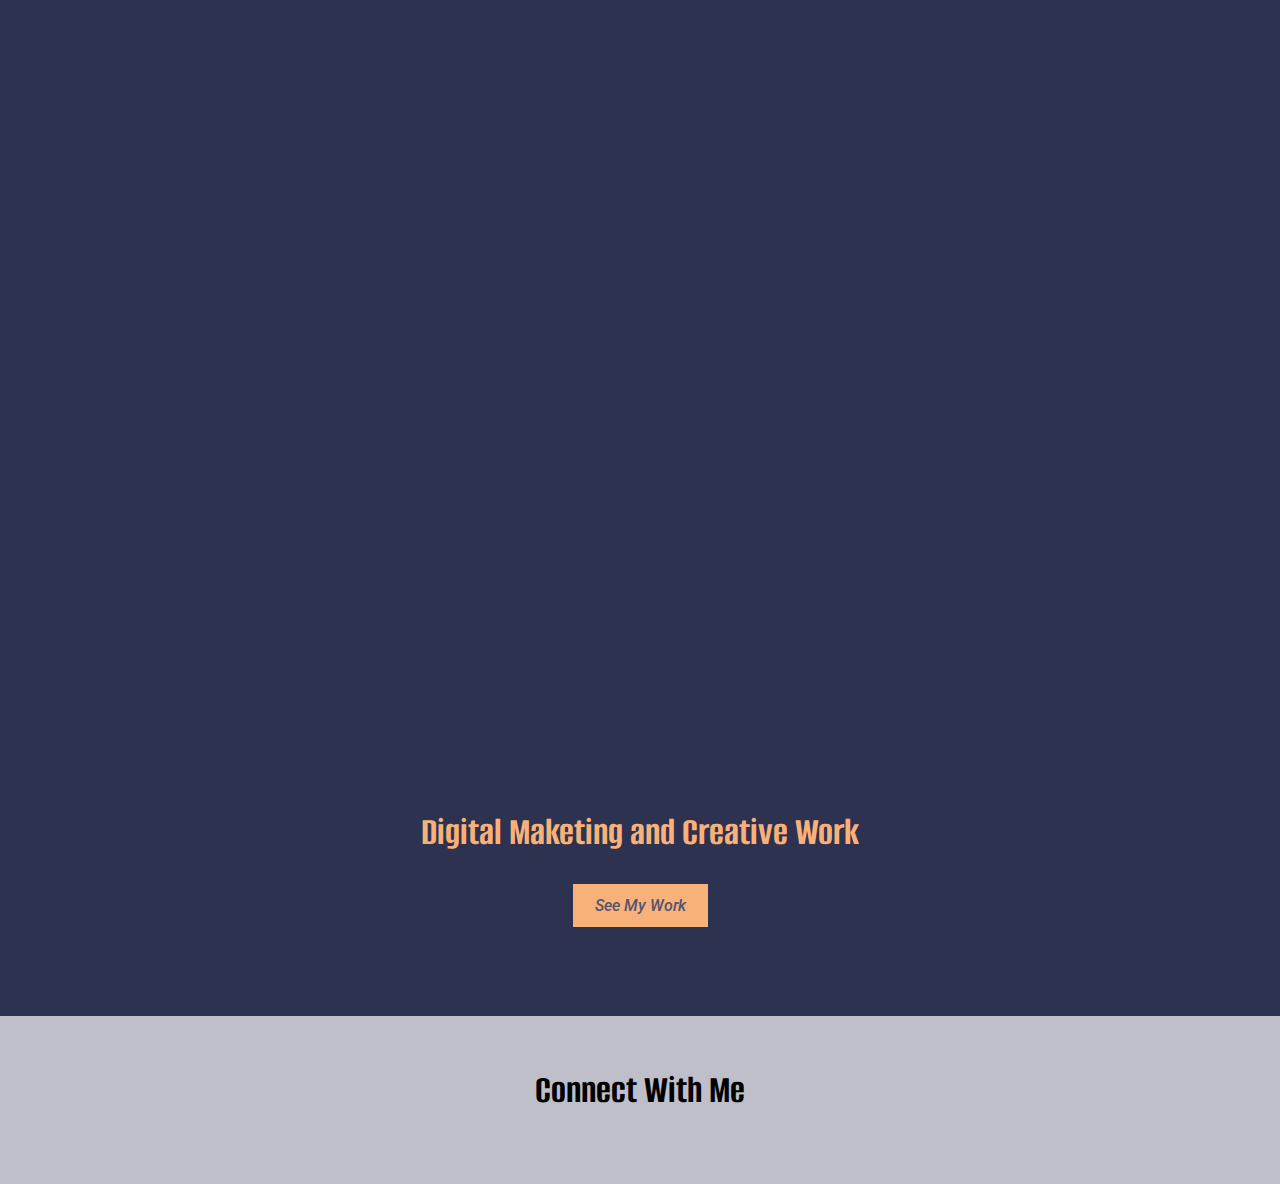
==== commit cdeeff57: "Rearrange projects, pdf update" ====
--- a/index.html
+++ b/index.html
@@ -107,8 +107,6 @@
       <h2>Projects</h2>
       <div class="projects-flex">
 
-
-
         <!-- project EV Rivals -->
         <div class="card project3" data-aos="fade-up" data-aos-duration="500">
           <div class="thumbnail"></div>
@@ -144,46 +142,6 @@
             <p>HTML | CSS | Liquid | JSON | Shopify Store Builder</p>
           </article>
         </div><!-- project Exclusia end -->
-
-        <!-- project Balanced Locus --->
-        <div class="card project8" data-aos="fade-up" data-aos-duration="500">
-          <div class="thumbnail"></div>
-
-          <article>
-            <h3>Balanced Locus - Psychotherapy Service</h3>
-            <p>
-              My recent project done during my internship for a Psychotherapist. Built the website from scratch in
-              wordpress using Elementor. During this project I had to go through a lot of revision with the client until
-              she was happy with the design.
-            </p>
-            <a href="http://rawadh34.sg-host.com/" target="_blank">Visit Website</a>
-            <!-- <a href="#">Github</a> -->
-
-            <h4>Technologies used:</h4>
-            <p>Wordpress | Elementor </p>
-          </article>
-        </div>
-        <!-- project Balance Locus end -->
-
-        <!-- project Workout Fitness -->
-        <div class="card project4" data-aos="fade-up" data-aos-duration="500">
-          <div class="thumbnail"></div>
-
-          <article>
-            <h3>WORDPRESS THEME</h3>
-            <p>
-              A theme built from scratch using HTML, CSS, and PHP. This theme is designed for any business offering
-              various service packages, sharing their story, and featuring a blog section to aid in SEO.<br>
-              For this project, I selected a gym business.
-            </p>
-            <a href="https://orange-kudu-597325.hostingersite.com/" target="_blank">Demo</a>
-            <a href="https://github.com/sk-tanveer-ali/Workout-Fitness" target="_blank">Github</a>
-
-            <h4>Technologies used:</h4>
-            <p>Wordpress | ACF | HTML | CSS | PHP</p>
-          </article>
-        </div>
-        <!-- project Workout Fitness end -->
 
         <!-- project Auto Adis -->
         <div class="card project5" data-aos="fade-up" data-aos-duration="500">
@@ -207,6 +165,65 @@
         </div>
         <!-- project Auto Adis end -->
 
+        <!-- project Workout Fitness -->
+        <div class="card project4" data-aos="fade-up" data-aos-duration="500">
+          <div class="thumbnail"></div>
+
+          <article>
+            <h3>WORDPRESS THEME</h3>
+            <p>
+              A theme built from scratch using HTML, CSS, and PHP. This theme is designed for any business offering
+              various service packages, sharing their story, and featuring a blog section to aid in SEO.<br>
+              For this project, I selected a gym business.
+            </p>
+            <a href="https://orange-kudu-597325.hostingersite.com/" target="_blank">Demo</a>
+            <a href="https://github.com/sk-tanveer-ali/Workout-Fitness" target="_blank">Github</a>
+
+            <h4>Technologies used:</h4>
+            <p>Wordpress | ACF | HTML | CSS | PHP</p>
+          </article>
+        </div>
+        <!-- project Workout Fitness end -->
+
+        <!-- project Balanced Locus --->
+        <div class="card project8" data-aos="fade-up" data-aos-duration="500">
+          <div class="thumbnail"></div>
+
+          <article>
+            <h3>Balanced Locus - Psychotherapy Service</h3>
+            <p>
+              My recent project done during my internship for a Psychotherapist. Built the website from scratch in
+              wordpress using Elementor. During this project I had to go through a lot of revision with the client until
+              she was happy with the design.
+            </p>
+            <a href="http://rawadh34.sg-host.com/" target="_blank">Visit Website</a>
+            <!-- <a href="#">Github</a> -->
+
+            <h4>Technologies used:</h4>
+            <p>Wordpress | Elementor </p>
+          </article>
+        </div>
+        <!-- project Balance Locus end -->
+
+        <!-- project Workout Fitness -->
+        <div class="card project4" data-aos="fade-up" data-aos-duration="500">
+          <div class="thumbnail"></div>
+
+          <article>
+            <h3>WORDPRESS THEME</h3>
+            <p>
+              A theme built from scratch using HTML, CSS, and PHP. This theme is designed for any business offering
+              various service packages, sharing their story, and featuring a blog section to aid in SEO.<br>
+              For this project, I selected a gym business.
+            </p>
+            <a href="https://orange-kudu-597325.hostingersite.com/" target="_blank">Demo</a>
+            <a href="https://github.com/sk-tanveer-ali/Workout-Fitness" target="_blank">Github</a>
+
+            <h4>Technologies used:</h4>
+            <p>Wordpress | ACF | HTML | CSS | PHP</p>
+          </article>
+        </div>
+        <!-- project Workout Fitness end -->
 
         <!-- project AudioShpere -->
         <div class="card project1" data-aos="fade-up" data-aos-duration="500">
@@ -292,7 +309,7 @@
   <section class="marketing" id="marketing">
     <div class="container">
       <h2>Digital Maketing and Creative Work</h2>
-      <a href="Work.pdf" target="_blank">Check My Work</a>
+      <a href="Work.pdf" target="_blank">See My Work</a>
     </div>
   </section>
 
--- a/css/style.css
+++ b/css/style.css
@@ -454,6 +454,39 @@
   color: white;
 }
 
+
+/************************** MARKETING ***********************/
+
+.marketing {
+  text-align: center;
+  padding-bottom: 100px;
+}
+
+.marketing h2 {
+  font-size: 40px;
+  margin-bottom: 40px;
+  color: var(--text-color1);
+}
+
+.marketing a {
+  font-family: "Roboto", sans-serif;
+  font-weight: 500;
+  font-style: oblique;
+  color: var(--text-color2);
+  text-decoration: none;
+  padding: 10px 20px;
+  background-color: var(--button-color);
+  border: 2px solid transparent;
+  transition: 0.3s;
+}
+
+.marketing a:hover {
+  cursor: pointer;
+  background-color: var(--header-color);
+  border: 2px solid var(--text-color1);
+  color: white;
+}
+
 /************************** CONTACT ***********************/
 
 .contact {
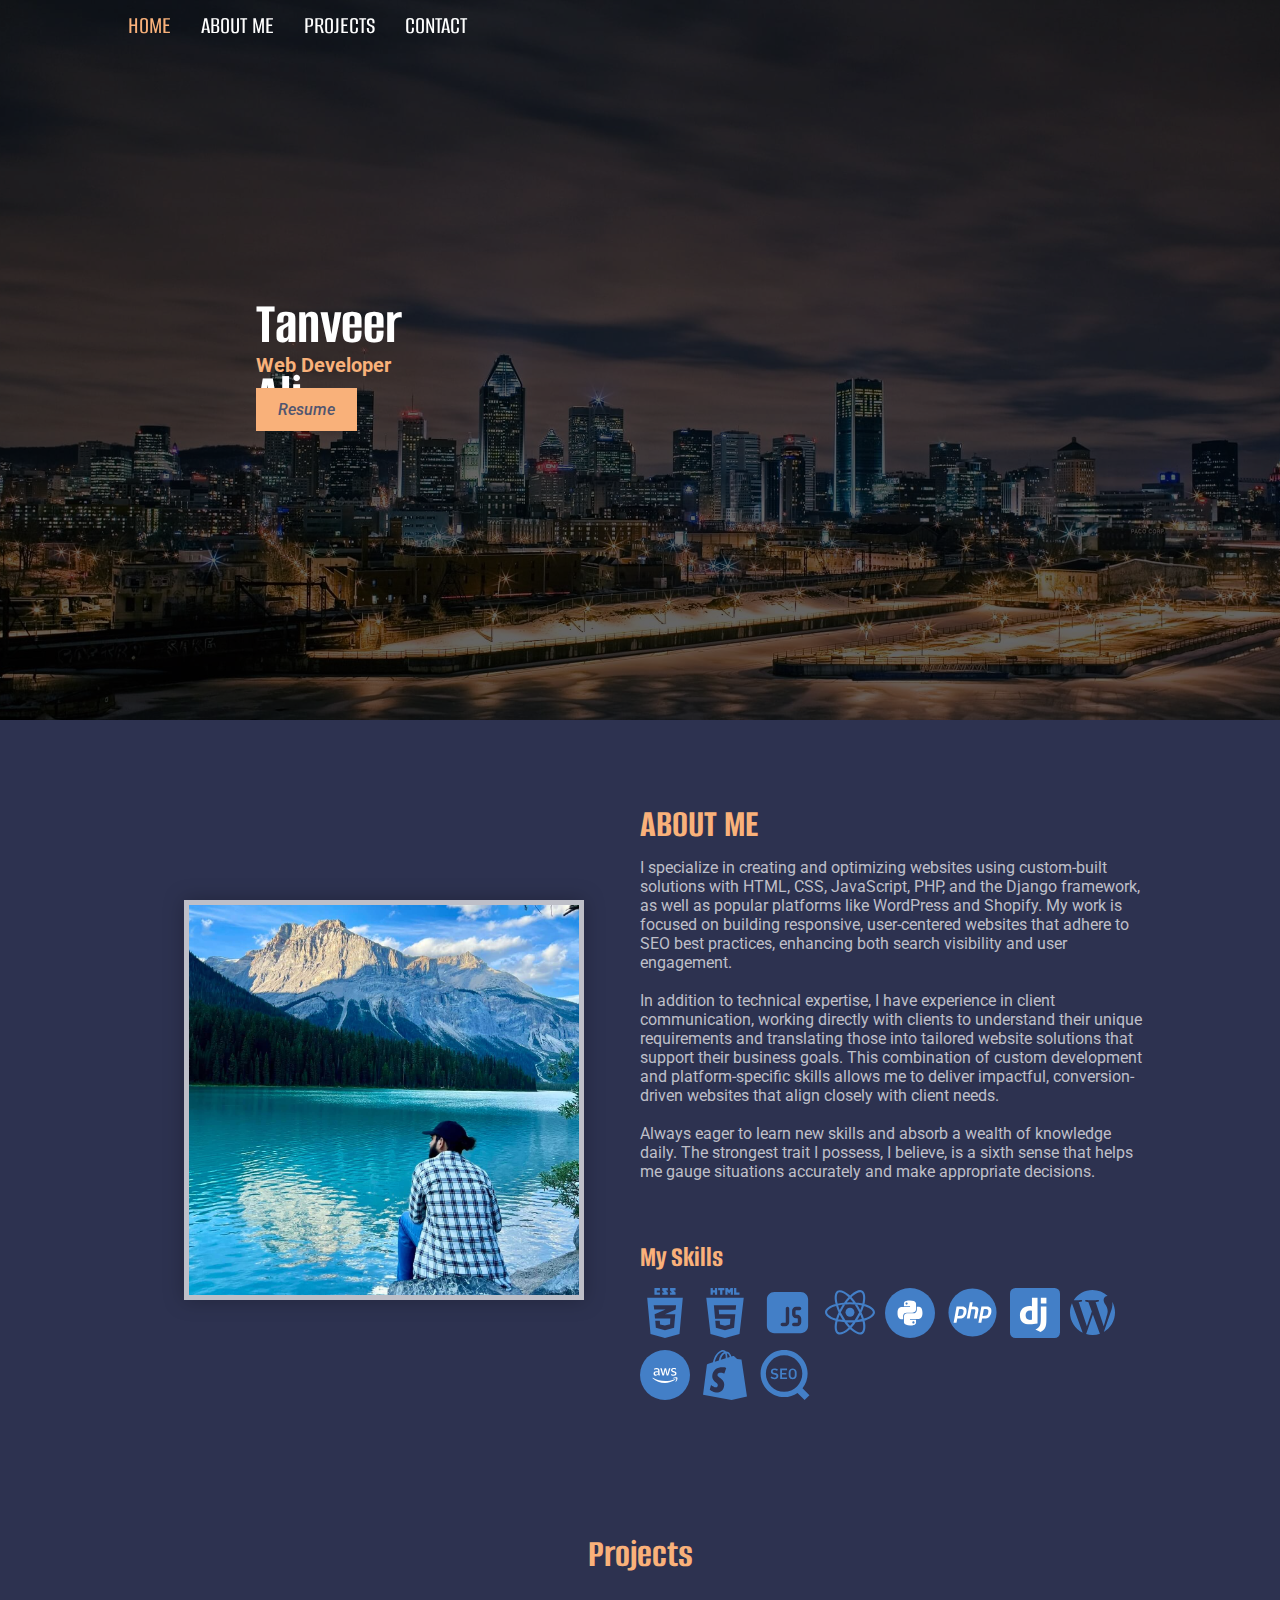
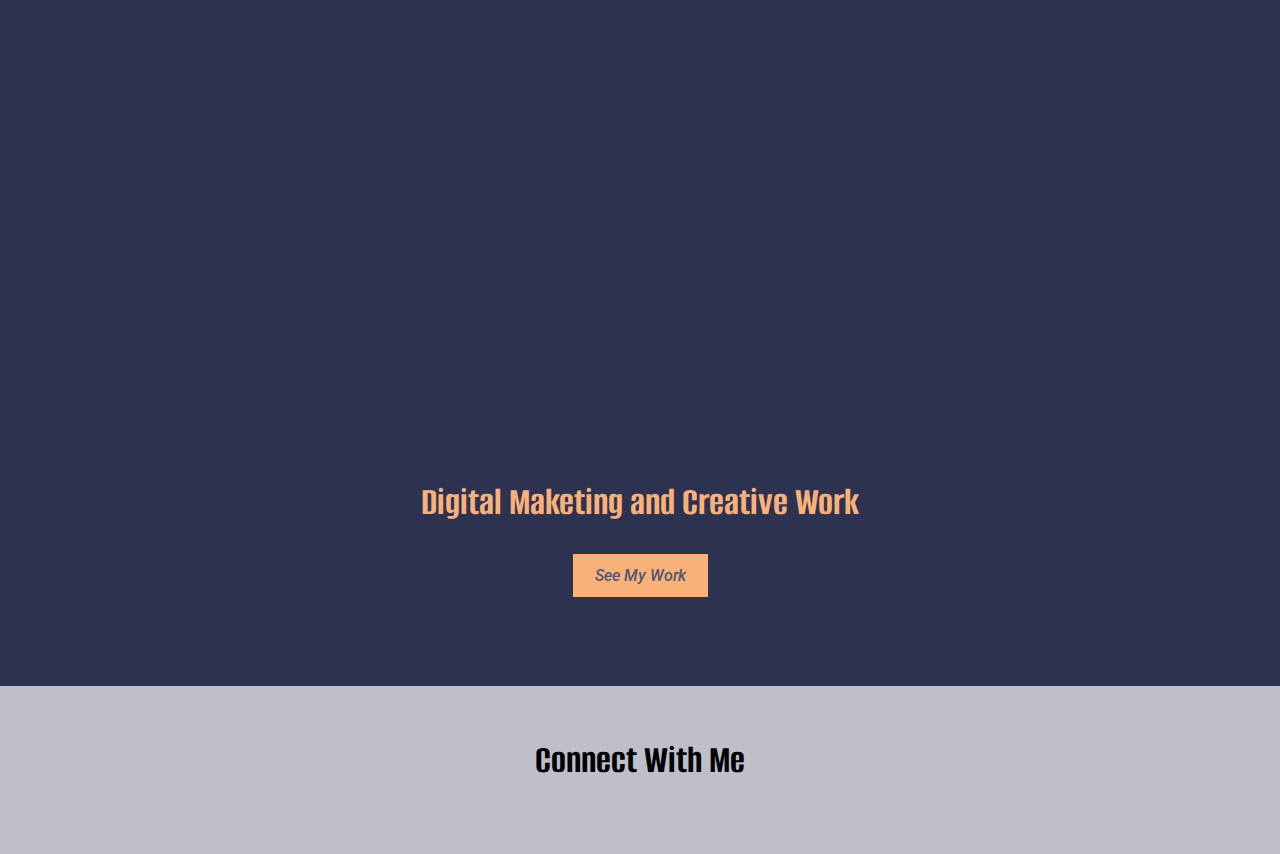
==== commit 9145e5ea: "Rearranged projects" ====
--- a/index.html
+++ b/index.html
@@ -107,6 +107,30 @@
       <h2>Projects</h2>
       <div class="projects-flex">
 
+        <!-- project AudioShpere -->
+        <div class="card project1" data-aos="fade-up" data-aos-duration="500">
+          <div class="thumbnail"></div>
+
+          <article>
+            <h3>AUDIOSHPERE - Podcast Website</h3>
+            <p>
+              A podcast website where users will be able to listen to
+              audios/podcasts of different categories, create accounts and also upload their
+              own creation.
+            </p>
+            <a href="https://audiosphere.hustlemedia360.com/audiosphere/views/view-homesliders.php"
+              target="_blank">Demo</a>
+            <a href="https://github.com/sk-tanveer-ali/Audiosphere" target="_blank">Github</a>
+
+            <a href="https://www.figma.com/design/VOWmLmZ2tsmQkWJKHl5E4G/Prototype-(AudioSphere)?t=mxPRVC7AeO6gVfGo-1"
+              target="_blank">Figma</a>
+
+            <h4>Technologies used:</h4>
+            <p>HTML | CSS | JS | PHP | SQL</p>
+          </article>
+        </div>
+        <!-- project AudioSphere end -->
+
         <!-- project EV Rivals -->
         <div class="card project3" data-aos="fade-up" data-aos-duration="500">
           <div class="thumbnail"></div>
@@ -204,50 +228,6 @@
           </article>
         </div>
         <!-- project Balance Locus end -->
-
-        <!-- project Workout Fitness -->
-        <div class="card project4" data-aos="fade-up" data-aos-duration="500">
-          <div class="thumbnail"></div>
-
-          <article>
-            <h3>WORDPRESS THEME</h3>
-            <p>
-              A theme built from scratch using HTML, CSS, and PHP. This theme is designed for any business offering
-              various service packages, sharing their story, and featuring a blog section to aid in SEO.<br>
-              For this project, I selected a gym business.
-            </p>
-            <a href="https://orange-kudu-597325.hostingersite.com/" target="_blank">Demo</a>
-            <a href="https://github.com/sk-tanveer-ali/Workout-Fitness" target="_blank">Github</a>
-
-            <h4>Technologies used:</h4>
-            <p>Wordpress | ACF | HTML | CSS | PHP</p>
-          </article>
-        </div>
-        <!-- project Workout Fitness end -->
-
-        <!-- project AudioShpere -->
-        <div class="card project1" data-aos="fade-up" data-aos-duration="500">
-          <div class="thumbnail"></div>
-
-          <article>
-            <h3>AUDIOSHPERE - Podcast Website</h3>
-            <p>
-              A podcast website where users will be able to listen to
-              audios/podcasts of different categories, create accounts and also upload their
-              own creation.
-            </p>
-            <a href="https://audiosphere.hustlemedia360.com/audiosphere/views/view-homesliders.php"
-              target="_blank">Demo</a>
-            <a href="https://github.com/sk-tanveer-ali/Audiosphere" target="_blank">Github</a>
-
-            <a href="https://www.figma.com/design/VOWmLmZ2tsmQkWJKHl5E4G/Prototype-(AudioSphere)?t=mxPRVC7AeO6gVfGo-1"
-              target="_blank">Figma</a>
-
-            <h4>Technologies used:</h4>
-            <p>HTML | CSS | JS | PHP | SQL</p>
-          </article>
-        </div>
-        <!-- project AudioSphere end -->
 
 
         <!-- project Spendwise -->
